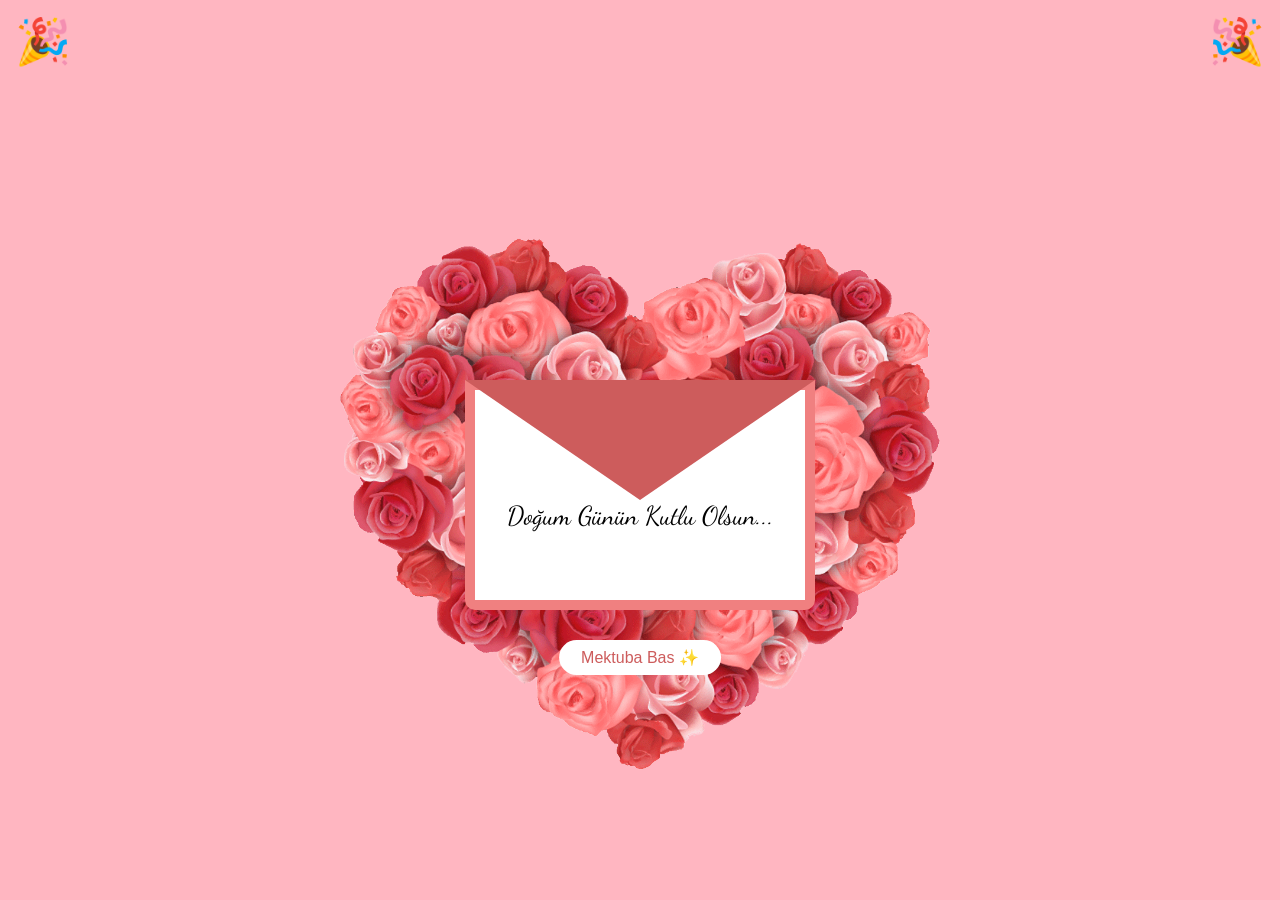
==== mektup.html @ e78b309d "Add files via upload" ====
<!DOCTYPE html>
<html lang="tr">
<head>
    <meta charset="UTF-8">
    <meta name="viewport" content="width=device-width, initial-scale=1.0">
    <title>Sürpriz Mektubun ✨</title>
    <link href="https://fonts.googleapis.com/css2?family=Dancing+Script:wght@700&display=swap" rel="stylesheet">
    <link rel="stylesheet" href="style.css">
</head>
<body>
    <div class="party left">🎉</div>
    <div class="party right">🎉</div>

    <div class="letter-wrapper">
        <img src="kalp.png" class="heart-rose">
        <div class="envelope" onclick="openLetter(this)">
            <div class="envelope-top"></div>
            <div class="envelope-front">
                <p>Doğum Günün Kutlu Olsun...</p>
            </div>
            <div class="card">
                <div class="text-full">
                  Güzelim…
Bazı insanlar sadece görünüşüyle değil, varlığıyla iz bırakır. Sen onlardansın.
Gülüşün bile insanın gününü değiştirebiliyor, o kadar net bir etki.
Sanki hayat seni özellikle “iyi hissettirmek için” yaratmış gibi.
Doğum günün kutlu olsun, umarım hayat sana senin verdiğin güzelliğin kat kat fazlasını geri verir.
Nice mutlu senelere!🎉
                </div>
            </div>
            <div class="click-me">Mektuba Bas ✨</div>
        </div>
    </div>

    <div class="confetti-container"></div>
    <audio id="myAudio" src="music/WhatsApp Audio 2026-05-11 at 22.12.29.aac" autoplay loop></audio>
    <script src="script.js"></script>
</body>
</html>
---- style.css ----
* { margin: 0; padding: 0; box-sizing: border-box; }
body { width: 100%; height: 100vh; overflow: hidden; background: #ffb6c1; font-family: 'Arial', sans-serif; }

.party { position: fixed; top: 15px; font-size: 45px; z-index: 100; }
.left { left: 15px; }
.right { right: 15px; transform: scaleX(-1); }

.letter-wrapper { position: absolute; top: 55%; left: 50%; transform: translate(-50%, -50%); z-index: 50; perspective: 1000px; }

.envelope { position: relative; width: 350px; height: 230px; background: #f08080; border-radius: 0 0 10px 10px; cursor: pointer; transition: 0.5s; z-index: 50; }
.envelope-front { position: absolute; width: 100%; height: 100%; display: flex; align-items: center; justify-content: center; z-index: 4; padding-top: 40px; }
.envelope-front p { font-family: 'Dancing Script', cursive; font-size: 26px; color: rgb(0, 0, 0); }
.envelope-top { position: absolute; top: 0; left: 0; width: 0; height: 0; border-left: 175px solid transparent; border-right: 175px solid transparent; border-top: 120px solid #cd5c5c; z-index: 3; transform-origin: top; transition: 0.5s; }

/* KARTIN KENDİSİ */
.card {
    position: absolute;
    top: 10px;
    left: 10px;
    width: 330px;
    height: 210px;
    background: white;
    z-index: 2;
    transition: 0.5s;
    padding: 20px;
    text-align: center;
    
    /* Scroll barı sadece ihtiyaç duyulduğunda göster */
    overflow-y: auto; 
    overflow-x: hidden;
}

/* --- ÖZEL SCROLL BAR TASARIMI (Sadece kart için) --- */
/* Kartın içindeki scroll barın genişliği */
.card::-webkit-scrollbar {
    width: 6px;
}

/* Kaydırma yolunun (arka planın) rengi - Kart açılana kadar şeffaf */
.card::-webkit-scrollbar-track {
    background: transparent;
}

/* Kaydırma çubuğunun (tutan yerin) rengi */
.card::-webkit-scrollbar-thumb {
    background: #f08080; /* Zarf rengiyle uyumlu pembe */
    border-radius: 10px;
}

/* Üzerine gelince biraz koyulaşsın */
.card::-webkit-scrollbar-thumb:hover {
    background: #cd5c5c;
}

/* Firefox için ince scroll bar desteği */
.card {
    scrollbar-width: thin;
    scrollbar-color: #f08080 transparent;
}.text-full { font-family: 'Dancing Script', cursive; font-size: 19px; opacity: 0; transition: 0.5s; }

.click-me { position: absolute; bottom: -65px; left: 50%; transform: translateX(-50%); background: white; padding: 8px 22px; border-radius: 25px; color: #cd5c5c; animation: bounce 2s infinite; }
@keyframes bounce { 0%, 100% { transform: translateX(-50%) translateY(0); } 50% { transform: translateX(-50%) translateY(-10px); } }

.envelope.active .envelope-top { transform: rotateX(180deg); z-index: 1; }
.envelope.active .card { transform: translateY(-150px); }
.envelope.active .text-full { opacity: 1; }
.envelope.active .click-me { display: none; }

/* KONFETİ ŞEKİLLERİ */
.confetti-container { position: fixed; top: 0; left: 0; width: 100%; height: 100%; pointer-events: none; z-index: 60; }
.confetti { position: absolute; top: -60px; animation: fall linear forwards; }

/* Yıldız Şekli */
.star { clip-path: polygon(50% 0%, 61% 35%, 98% 35%, 68% 57%, 79% 91%, 50% 70%, 21% 91%, 32% 57%, 2% 35%, 39% 35%); }
/* Dalga Şekli */
.wave { border-radius: 50% 0 50% 0; transform: skewX(20deg); }

@keyframes fall {
    0% { transform: translateY(0) rotate(0deg); opacity: 1; }
    100% { transform: translateY(110vh) rotate(720deg); opacity: 0; }
}

.heart-rose { position: absolute; width: 600px; top: 50%; left: 50%; transform: translate(-50%, -50%); z-index: 30; opacity: 0.9; pointer-events: none; }
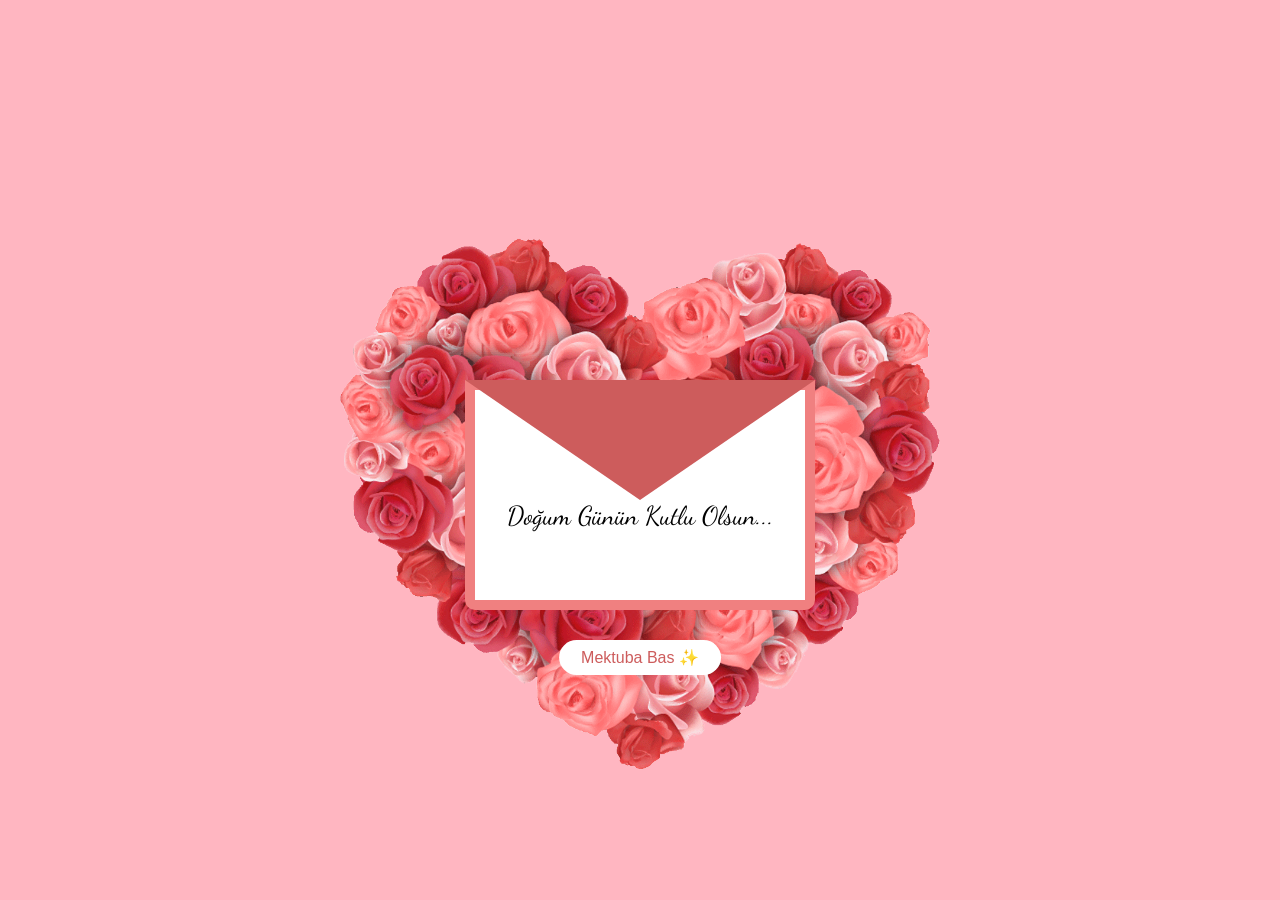
==== commit fdcacb8e: "Update mektup.html" ====
--- a/mektup.html
+++ b/mektup.html
@@ -8,8 +8,6 @@
     <link rel="stylesheet" href="style.css">
 </head>
 <body>
-    <div class="party left">🎉</div>
-    <div class="party right">🎉</div>
 
     <div class="letter-wrapper">
         <img src="kalp.png" class="heart-rose">
@@ -36,4 +34,4 @@
     <audio id="myAudio" src="music/WhatsApp Audio 2026-05-11 at 22.12.29.aac" autoplay loop></audio>
     <script src="script.js"></script>
 </body>
-</html>+</html>
--- a/style.css
+++ b/style.css
@@ -80,4 +80,59 @@
     100% { transform: translateY(110vh) rotate(720deg); opacity: 0; }
 }
 
-.heart-rose { position: absolute; width: 600px; top: 50%; left: 50%; transform: translate(-50%, -50%); z-index: 30; opacity: 0.9; pointer-events: none; }+.heart-rose { position: absolute; width: 600px; top: 50%; left: 50%; transform: translate(-50%, -50%); z-index: 30; opacity: 0.9; pointer-events: none; }
+@media (max-width: 600px) {
+    
+    /* 1. Arkadaki Büyük Gül Görseli - BÜYÜTÜLDÜ */
+    .heart-rose {
+        width: 180%; /* Ekran genişliğinin neredeyse 2 katı, çok daha baskın */
+        height: auto;
+        opacity: 0.85; /* Arkada olduğu için hafif şeffaflık derinlik katar */
+        top: 50%;
+        left: 50%;
+        transform: translate(-50%, -50%);
+    }
+
+    /* 2. Zarf Boyutları - KÜÇÜLTÜLDÜ */
+    .envelope {
+        width: 250px; /* 280px'den 250px'e düşürdük, daha zarif durur */
+        height: 165px;
+        z-index: 70; /* Çiçeğin önünde kalmasını garantiler */
+    }
+
+    /* 3. Zarf Kapağı (Üçgen) - Zarf küçüldüğü için ölçüler güncellendi */
+    .envelope-top {
+        border-left: 125px solid transparent;  /* Yeni genişliğin yarısı: 250/2 */
+        border-right: 125px solid transparent;
+        border-top: 90px solid #cd5c5c;
+    }
+
+    /* 4. İçindeki Kart - Zarfa göre uyarlandı */
+    .card {
+        width: 230px;
+        height: 145px;
+        font-size: 15px;
+        padding: 15px;
+    }
+
+    /* 5. Zarfın Üstündeki Yazı */
+    .envelope-front p {
+        font-size: 18px;
+    }
+
+    /* 6. Mektup Açıldığında Kartın Yukarı Çıkış Mesafesi */
+    .envelope.active .card {
+        transform: translateY(-110px); 
+    }
+
+    /* 7. Köşelerdeki Konfetiler */
+    .party {
+        font-size: 28px;
+    }
+
+    /* 8. Index Sayfası Butonu */
+    .gift-button {
+        padding: 12px 30px;
+        font-size: 22px;
+    }
+}
